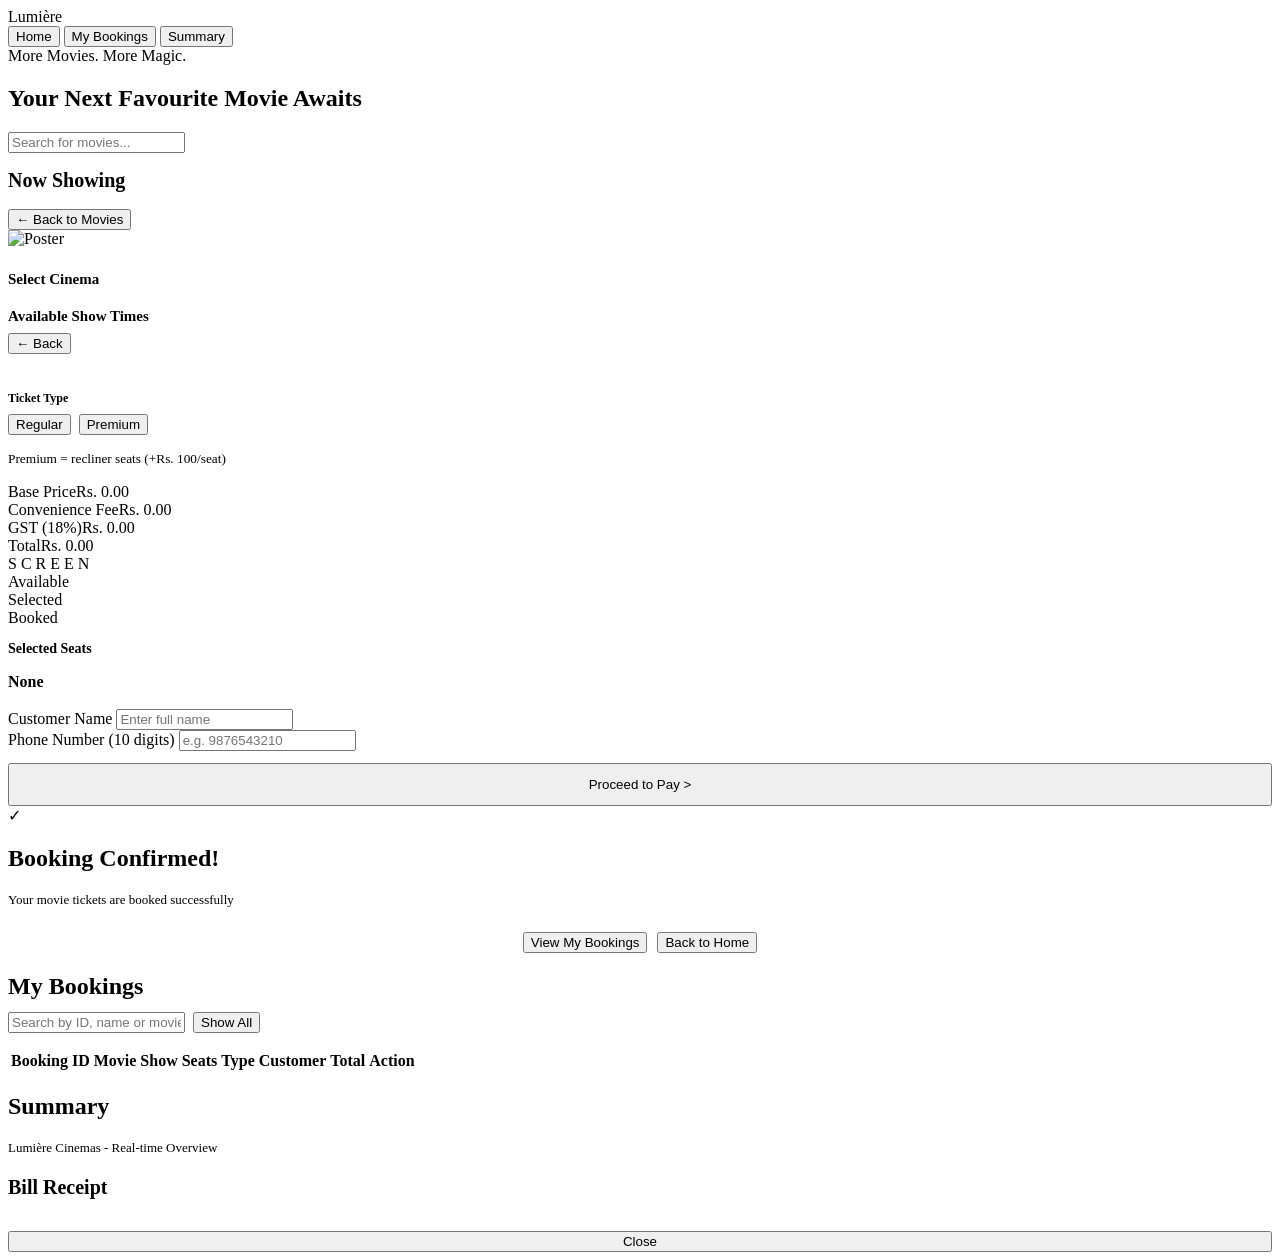
==== Shaikh_Rahim/index.html @ 16856dac "feat: add Movie domain model, poster assets, and UI layout" ====
<!DOCTYPE html>
<html lang="en">
<head>
    <meta charset="UTF-8">
    <meta name="viewport" content="width=device-width, initial-scale=1.0">
    <title>Lumière Cinemas - Java Web App</title>
    <link rel="stylesheet" href="style.css">
</head>
<body>

    <!-- Top Navigation Header -->
    <header>
        <div class="brand">Lumière</div>
        <nav class="nav-pills">
            <button class="pill-btn active" id="nav-home" onclick="UI.showScreen('home')">Home</button>
            <button class="pill-btn" id="nav-bookings" onclick="UI.showScreen('bookings')">My Bookings</button>
            <button class="pill-btn" id="nav-summary" onclick="UI.showScreen('summary')">Summary</button>
        </nav>
    </header>

    <main>
        <!-- Home Screen: Hero Banner, Filters, Movie Cards with Real Posters -->
        <section id="screen-home" class="screen active">
            <div class="hero">
                <span class="hero-tag">More Movies. More Magic.</span>
                <h1>Your Next Favourite Movie Awaits</h1>
                <input type="text" id="movie-search" class="search-input" placeholder="Search for movies..." oninput="UI.filterMovies()">
            </div>
            <h2 style="font-family: Georgia, serif; font-size: 20px;">Now Showing</h2>
            <div class="genre-bar" id="genre-bar"></div>
            <div class="movies-grid" id="movies-grid"></div>
        </section>

        <!-- Movie Details Screen with High-Res Poster -->
        <section id="screen-details" class="screen">
            <button class="pill-btn outline" onclick="UI.showScreen('home')">&larr; Back to Movies</button>
            <div class="details-box">
                <div class="details-poster-wrap">
                    <img id="details-poster-img" class="details-poster-img" src="" alt="Poster">
                </div>
                <div class="details-content">
                    <h1 id="details-title" style="font-family: Georgia, serif; font-size: 28px;"></h1>
                    <p id="details-rating" style="font-weight: bold; margin: 6px 0;"></p>
                    <p id="details-meta" style="color: var(--sage); font-size: 13px; line-height: 1.8;"></p>
                    <div style="margin: 20px 0;">
                        <h3 style="font-size: 15px; margin-bottom: 8px;">Select Cinema</h3>
                        <div class="genre-bar" id="cinema-pills" style="margin: 0;"></div>
                    </div>
                    <div>
                        <h3 style="font-size: 15px; margin-bottom: 8px;">Available Show Times</h3>
                        <div class="times-group" id="showtime-pills"></div>
                    </div>
                </div>
            </div>
        </section>

        <!-- Interactive Seat Grid & Booking Screen -->
        <section id="screen-booking" class="screen">
            <button class="pill-btn outline" style="margin-bottom: 16px;" onclick="UI.showScreen('details')">&larr; Back</button>
            <div class="booking-layout">
                <!-- Left: Pricing Breakdown -->
                <div class="card-panel">
                    <h3 id="book-movie-title" style="font-size: 18px; margin-bottom: 4px;"></h3>
                    <p id="book-movie-show" style="color: var(--sage); font-size: 12px; margin-bottom: 16px;"></p>
                    
                    <label style="font-size: 12px; font-weight: bold;">Ticket Type</label>
                    <div style="display: flex; gap: 8px; margin: 8px 0 16px;">
                        <button class="pill-btn filled" id="btn-type-regular" onclick="UI.setTicketType(false)">Regular</button>
                        <button class="pill-btn outline" id="btn-type-premium" onclick="UI.setTicketType(true)">Premium</button>
                    </div>
                    <small style="color: var(--sage); display: block; margin-bottom: 16px;">Premium = recliner seats (+Rs. 100/seat)</small>

                    <div class="price-row"><span>Base Price</span><span id="bill-base">Rs. 0.00</span></div>
                    <div class="price-row"><span>Convenience Fee</span><span id="bill-fee">Rs. 0.00</span></div>
                    <div class="price-row"><span>GST (18%)</span><span id="bill-gst">Rs. 0.00</span></div>
                    <div class="price-row total"><span>Total</span><span id="bill-total">Rs. 0.00</span></div>
                </div>

                <!-- Middle: Interactive Seat Matrix -->
                <div class="card-panel">
                    <div class="screen-bar">S C R E E N</div>
                    <div class="seat-matrix" id="seat-matrix"></div>
                    <div class="legend">
                        <div><span class="legend-box" style="background: var(--mint);"></span> Available</div>
                        <div><span class="legend-box" style="background: var(--burgundy);"></span> Selected</div>
                        <div><span class="legend-box" style="background: var(--booked);"></span> Booked</div>
                    </div>
                </div>

                <!-- Right: Customer Form & Proceed -->
                <div class="card-panel">
                    <h3 style="font-size: 14px; color: var(--sage); margin-bottom: 4px;">Selected Seats</h3>
                    <p id="selected-seats-display" style="font-size: 16px; font-weight: bold; margin-bottom: 18px;">None</p>
                    
                    <div class="form-group">
                        <label for="cust-name">Customer Name</label>
                        <input type="text" id="cust-name" placeholder="Enter full name">
                    </div>
                    <div class="form-group">
                        <label for="cust-phone">Phone Number (10 digits)</label>
                        <input type="text" id="cust-phone" placeholder="e.g. 9876543210" maxlength="10">
                    </div>
                    <button class="pill-btn filled" style="width: 100%; margin-top: 12px; padding: 12px;" onclick="UI.proceedToPay()">Proceed to Pay &gt;</button>
                </div>
            </div>
        </section>

        <!-- Booking Confirmed Screen -->
        <section id="screen-confirmed" class="screen">
            <div class="confirm-center">
                <div class="confirm-card">
                    <div class="tick-badge">&#10003;</div>
                    <h2 style="font-family: Georgia, serif; font-size: 24px;">Booking Confirmed!</h2>
                    <p style="color: var(--sage); font-size: 13px; margin: 6px 0 20px;">Your movie tickets are booked successfully</p>
                    <div id="confirm-details" style="text-align: left; margin-bottom: 24px;"></div>
                    <div style="display: flex; gap: 10px; justify-content: center;">
                        <button class="pill-btn filled" onclick="UI.showScreen('bookings')">View My Bookings</button>
                        <button class="pill-btn outline" onclick="UI.showScreen('home')">Back to Home</button>
                    </div>
                </div>
            </div>
        </section>

        <!-- Bookings Management Table -->
        <section id="screen-bookings" class="screen">
            <h2 style="font-family: Georgia, serif; font-size: 24px; margin-bottom: 12px;">My Bookings</h2>
            <div style="display: flex; gap: 8px; align-items: center; margin-bottom: 16px;">
                <input type="text" id="bookings-search" class="search-input" style="max-width: 320px;" placeholder="Search by ID, name or movie..." oninput="UI.renderBookings()">
                <button class="pill-btn outline" onclick="document.getElementById('bookings-search').value=''; UI.renderBookings();">Show All</button>
                <span id="bookings-count" style="font-size: 13px; color: var(--sage); margin-left: 12px;"></span>
            </div>

            <table class="bookings-table">
                <thead>
                    <tr>
                        <th>Booking ID</th>
                        <th>Movie</th>
                        <th>Show</th>
                        <th>Seats</th>
                        <th>Type</th>
                        <th>Customer</th>
                        <th>Total</th>
                        <th>Action</th>
                    </tr>
                </thead>
                <tbody id="bookings-table-body"></tbody>
            </table>
        </section>

        <!-- Summary Analytics Tiles -->
        <section id="screen-summary" class="screen">
            <h2 style="font-family: Georgia, serif; font-size: 24px;">Summary</h2>
            <p style="color: var(--sage); font-size: 13px; margin-top: 4px;">Lumière Cinemas - Real-time Overview</p>
            <div class="summary-grid" id="summary-tiles"></div>
        </section>
    </main>

    <!-- Bill Modal -->
    <div class="modal-overlay" id="bill-modal">
        <div class="modal-card">
            <h3 style="font-family: Georgia, serif; font-size: 20px; margin-bottom: 14px;">Bill Receipt</h3>
            <div id="modal-bill-content"></div>
            <button class="pill-btn filled" style="width: 100%; margin-top: 18px;" onclick="UI.closeBillModal()">Close</button>
        </div>
    </div>

    <script src="app.js"></script>
</body>
</html>
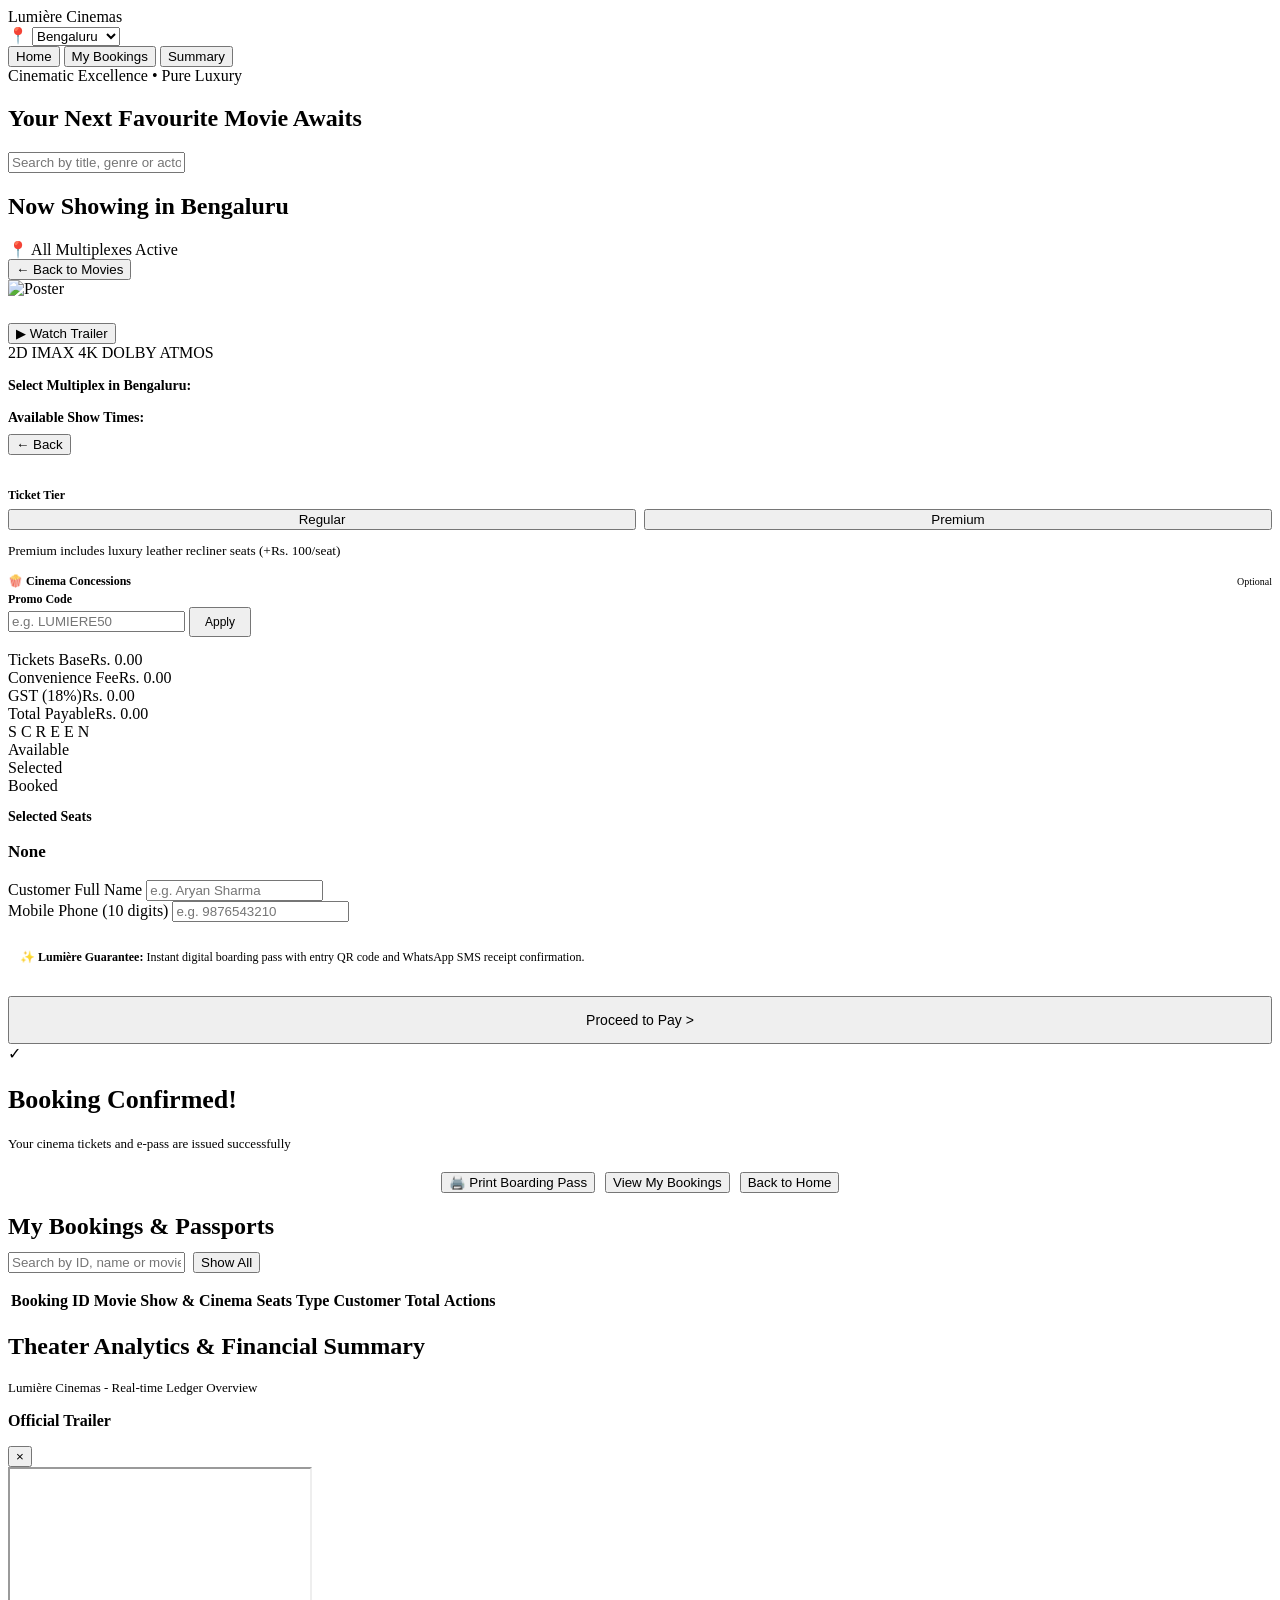
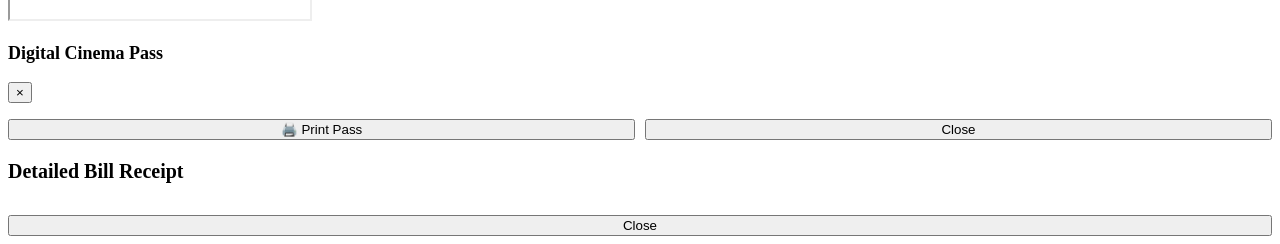
==== commit 82806fb6: "feat: enhance platform with multi-city search, trailers, concessions, promo codes, and digital board" ====
--- a/Shaikh_Rahim/index.html
+++ b/Shaikh_Rahim/index.html
@@ -3,14 +3,26 @@
 <head>
     <meta charset="UTF-8">
     <meta name="viewport" content="width=device-width, initial-scale=1.0">
-    <title>Lumière Cinemas - Java Web App</title>
+    <title>Lumière Cinemas - Premium Movie Booking Experience</title>
     <link rel="stylesheet" href="style.css">
 </head>
 <body>
 
     <!-- Top Navigation Header -->
     <header>
-        <div class="brand">Lumière</div>
+        <div class="brand-group">
+            <div class="brand" onclick="UI.showScreen('home')">Lumière <span>Cinemas</span></div>
+            <div class="city-pill">
+                <span>📍</span>
+                <select id="city-selector" onchange="UI.changeCity(this.value)" title="Choose City">
+                    <option value="Bengaluru">Bengaluru</option>
+                    <option value="Mumbai">Mumbai</option>
+                    <option value="Delhi NCR">Delhi NCR</option>
+                    <option value="Pune">Pune</option>
+                    <option value="Hyderabad">Hyderabad</option>
+                </select>
+            </div>
+        </div>
         <nav class="nav-pills">
             <button class="pill-btn active" id="nav-home" onclick="UI.showScreen('home')">Home</button>
             <button class="pill-btn" id="nav-bookings" onclick="UI.showScreen('bookings')">My Bookings</button>
@@ -19,19 +31,26 @@
     </header>
 
     <main>
-        <!-- Home Screen: Hero Banner, Filters, Movie Cards with Real Posters -->
+        <!-- Home Screen: Hero Banner, City Status, Filters, Movie Cards with Real Posters -->
         <section id="screen-home" class="screen active">
             <div class="hero">
-                <span class="hero-tag">More Movies. More Magic.</span>
+                <span class="hero-tag">Cinematic Excellence &bull; Pure Luxury</span>
                 <h1>Your Next Favourite Movie Awaits</h1>
-                <input type="text" id="movie-search" class="search-input" placeholder="Search for movies..." oninput="UI.filterMovies()">
-            </div>
-            <h2 style="font-family: Georgia, serif; font-size: 20px;">Now Showing</h2>
+                <div class="search-bar-wrap">
+                    <input type="text" id="movie-search" class="search-input" placeholder="Search by title, genre or actors..." oninput="UI.filterMovies()">
+                </div>
+            </div>
+
+            <div class="section-head">
+                <h2 class="section-title">Now Showing in <span id="current-city-heading">Bengaluru</span></h2>
+                <span class="city-badge-tag" id="city-status-badge">📍 All Multiplexes Active</span>
+            </div>
+
             <div class="genre-bar" id="genre-bar"></div>
             <div class="movies-grid" id="movies-grid"></div>
         </section>
 
-        <!-- Movie Details Screen with High-Res Poster -->
+        <!-- Movie Details Screen with High-Res Poster, Synopsis, Cast, Trailers & City Multiplexes -->
         <section id="screen-details" class="screen">
             <button class="pill-btn outline" onclick="UI.showScreen('home')">&larr; Back to Movies</button>
             <div class="details-box">
@@ -39,46 +58,89 @@
                     <img id="details-poster-img" class="details-poster-img" src="" alt="Poster">
                 </div>
                 <div class="details-content">
-                    <h1 id="details-title" style="font-family: Georgia, serif; font-size: 28px;"></h1>
-                    <p id="details-rating" style="font-weight: bold; margin: 6px 0;"></p>
+                    <div class="details-header-row">
+                        <div>
+                            <h1 id="details-title" style="font-family: Georgia, serif; font-size: 30px; color: var(--burgundy);"></h1>
+                            <p id="details-rating" style="font-weight: bold; margin: 6px 0; color: #D4AF37;"></p>
+                        </div>
+                        <button class="pill-btn gold" id="btn-watch-trailer" onclick="UI.openCurrentTrailer()">▶ Watch Trailer</button>
+                    </div>
+
+                    <div class="format-tags" id="details-formats">
+                        <span class="format-tag">2D</span>
+                        <span class="format-tag">IMAX 4K</span>
+                        <span class="format-tag">DOLBY ATMOS</span>
+                    </div>
+
                     <p id="details-meta" style="color: var(--sage); font-size: 13px; line-height: 1.8;"></p>
-                    <div style="margin: 20px 0;">
-                        <h3 style="font-size: 15px; margin-bottom: 8px;">Select Cinema</h3>
+                    
+                    <p id="details-synopsis" class="synopsis-text"></p>
+                    <div id="details-cast" class="cast-row"></div>
+
+                    <div style="margin: 16px 0;">
+                        <h3 style="font-size: 14px; margin-bottom: 8px;">Select Multiplex in <span id="details-city-label" style="color: var(--burgundy); font-weight: bold;">Bengaluru</span>:</h3>
                         <div class="genre-bar" id="cinema-pills" style="margin: 0;"></div>
                     </div>
                     <div>
-                        <h3 style="font-size: 15px; margin-bottom: 8px;">Available Show Times</h3>
+                        <h3 style="font-size: 14px; margin-bottom: 8px;">Available Show Times:</h3>
                         <div class="times-group" id="showtime-pills"></div>
                     </div>
                 </div>
             </div>
         </section>
 
-        <!-- Interactive Seat Grid & Booking Screen -->
+        <!-- Interactive Seat Grid & Booking Screen with Concessions and Promo Code -->
         <section id="screen-booking" class="screen">
             <button class="pill-btn outline" style="margin-bottom: 16px;" onclick="UI.showScreen('details')">&larr; Back</button>
             <div class="booking-layout">
-                <!-- Left: Pricing Breakdown -->
+                <!-- Left: Pricing Breakdown, Snacks & Promo Codes -->
                 <div class="card-panel">
-                    <h3 id="book-movie-title" style="font-size: 18px; margin-bottom: 4px;"></h3>
-                    <p id="book-movie-show" style="color: var(--sage); font-size: 12px; margin-bottom: 16px;"></p>
-                    
-                    <label style="font-size: 12px; font-weight: bold;">Ticket Type</label>
-                    <div style="display: flex; gap: 8px; margin: 8px 0 16px;">
-                        <button class="pill-btn filled" id="btn-type-regular" onclick="UI.setTicketType(false)">Regular</button>
-                        <button class="pill-btn outline" id="btn-type-premium" onclick="UI.setTicketType(true)">Premium</button>
-                    </div>
-                    <small style="color: var(--sage); display: block; margin-bottom: 16px;">Premium = recliner seats (+Rs. 100/seat)</small>
-
-                    <div class="price-row"><span>Base Price</span><span id="bill-base">Rs. 0.00</span></div>
-                    <div class="price-row"><span>Convenience Fee</span><span id="bill-fee">Rs. 0.00</span></div>
-                    <div class="price-row"><span>GST (18%)</span><span id="bill-gst">Rs. 0.00</span></div>
-                    <div class="price-row total"><span>Total</span><span id="bill-total">Rs. 0.00</span></div>
-                </div>
-
-                <!-- Middle: Interactive Seat Matrix -->
+                    <h3 id="book-movie-title" style="font-size: 17px; margin-bottom: 4px; color: var(--burgundy);"></h3>
+                    <p id="book-movie-show" style="color: var(--sage); font-size: 12px; margin-bottom: 14px;"></p>
+                    
+                    <label style="font-size: 12px; font-weight: bold; display: block; margin-bottom: 6px;">Ticket Tier</label>
+                    <div style="display: flex; gap: 8px; margin-bottom: 12px;">
+                        <button class="pill-btn filled" id="btn-type-regular" style="flex: 1;" onclick="UI.setTicketType(false)">Regular</button>
+                        <button class="pill-btn outline" id="btn-type-premium" style="flex: 1;" onclick="UI.setTicketType(true)">Premium</button>
+                    </div>
+                    <small style="color: var(--sage); display: block; margin-bottom: 14px; line-height: 1.4;">Premium includes luxury leather recliner seats (+Rs. 100/seat)</small>
+
+                    <!-- Theater Concessions F&B Section -->
+                    <div class="snacks-section">
+                        <label style="font-size: 12px; font-weight: bold; display: flex; justify-content: space-between; align-items: center;">
+                            <span>🍿 Cinema Concessions</span>
+                            <small style="color: var(--sage); font-weight: normal;">Optional</small>
+                        </label>
+                        <div class="snacks-grid" id="snacks-list"></div>
+                    </div>
+
+                    <!-- Discount Coupon Promo Code -->
+                    <div class="coupon-box">
+                        <label style="font-size: 12px; font-weight: bold;">Promo Code</label>
+                        <div class="coupon-input-group">
+                            <input type="text" id="coupon-input" class="coupon-input" placeholder="e.g. LUMIERE50" maxlength="15">
+                            <button class="pill-btn outline" style="padding: 6px 14px; font-size: 12px;" onclick="UI.applyCoupon()">Apply</button>
+                        </div>
+                        <div id="coupon-msg" class="coupon-msg"></div>
+                    </div>
+
+                    <!-- Itemized Live Bill Breakdown -->
+                    <div style="margin-top: 14px;">
+                        <div class="price-row"><span>Tickets Base</span><span id="bill-base">Rs. 0.00</span></div>
+                        <div class="price-row" id="bill-snacks-row" style="display: none;"><span>F&B Concessions</span><span id="bill-snacks">Rs. 0.00</span></div>
+                        <div class="price-row"><span>Convenience Fee</span><span id="bill-fee">Rs. 0.00</span></div>
+                        <div class="price-row"><span>GST (18%)</span><span id="bill-gst">Rs. 0.00</span></div>
+                        <div class="price-row discount" id="bill-discount-row" style="display: none;"><span>Promo Discount</span><span id="bill-discount">-Rs. 0.00</span></div>
+                        <div class="price-row total"><span>Total Payable</span><span id="bill-total">Rs. 0.00</span></div>
+                    </div>
+                </div>
+
+                <!-- Middle: Interactive Seat Matrix with Projector Ambient Glow -->
                 <div class="card-panel">
-                    <div class="screen-bar">S C R E E N</div>
+                    <div class="screen-container">
+                        <div class="screen-projector-glow"></div>
+                        <div class="screen-bar">S C R E E N</div>
+                    </div>
                     <div class="seat-matrix" id="seat-matrix"></div>
                     <div class="legend">
                         <div><span class="legend-box" style="background: var(--mint);"></span> Available</div>
@@ -90,30 +152,39 @@
                 <!-- Right: Customer Form & Proceed -->
                 <div class="card-panel">
                     <h3 style="font-size: 14px; color: var(--sage); margin-bottom: 4px;">Selected Seats</h3>
-                    <p id="selected-seats-display" style="font-size: 16px; font-weight: bold; margin-bottom: 18px;">None</p>
+                    <p id="selected-seats-display" style="font-size: 17px; font-weight: bold; margin-bottom: 18px; color: var(--burgundy);">None</p>
                     
                     <div class="form-group">
-                        <label for="cust-name">Customer Name</label>
-                        <input type="text" id="cust-name" placeholder="Enter full name">
+                        <label for="cust-name">Customer Full Name</label>
+                        <input type="text" id="cust-name" placeholder="e.g. Aryan Sharma">
                     </div>
                     <div class="form-group">
-                        <label for="cust-phone">Phone Number (10 digits)</label>
+                        <label for="cust-phone">Mobile Phone (10 digits)</label>
                         <input type="text" id="cust-phone" placeholder="e.g. 9876543210" maxlength="10">
                     </div>
-                    <button class="pill-btn filled" style="width: 100%; margin-top: 12px; padding: 12px;" onclick="UI.proceedToPay()">Proceed to Pay &gt;</button>
-                </div>
-            </div>
-        </section>
-
-        <!-- Booking Confirmed Screen -->
+
+                    <div style="background: var(--cream); padding: 12px; border-radius: 10px; margin-top: 14px; font-size: 12px; color: var(--sage); line-height: 1.5;">
+                        <span style="font-weight: bold; color: var(--burgundy);">✨ Lumière Guarantee:</span>
+                        Instant digital boarding pass with entry QR code and WhatsApp SMS receipt confirmation.
+                    </div>
+
+                    <button class="pill-btn filled" style="width: 100%; margin-top: 18px; padding: 14px; font-size: 14px;" onclick="UI.proceedToPay()">Proceed to Pay &gt;</button>
+                </div>
+            </div>
+        </section>
+
+        <!-- Booking Confirmed Screen with Digital Boarding Pass -->
         <section id="screen-confirmed" class="screen">
             <div class="confirm-center">
                 <div class="confirm-card">
                     <div class="tick-badge">&#10003;</div>
-                    <h2 style="font-family: Georgia, serif; font-size: 24px;">Booking Confirmed!</h2>
-                    <p style="color: var(--sage); font-size: 13px; margin: 6px 0 20px;">Your movie tickets are booked successfully</p>
-                    <div id="confirm-details" style="text-align: left; margin-bottom: 24px;"></div>
-                    <div style="display: flex; gap: 10px; justify-content: center;">
+                    <h2 style="font-family: Georgia, serif; font-size: 26px; color: var(--burgundy);">Booking Confirmed!</h2>
+                    <p style="color: var(--sage); font-size: 13px; margin: 6px 0 16px;">Your cinema tickets and e-pass are issued successfully</p>
+                    
+                    <div id="confirm-pass-preview"></div>
+
+                    <div style="display: flex; gap: 10px; justify-content: center; margin-top: 20px;">
+                        <button class="pill-btn gold" onclick="UI.printPass()">🖨️ Print Boarding Pass</button>
                         <button class="pill-btn filled" onclick="UI.showScreen('bookings')">View My Bookings</button>
                         <button class="pill-btn outline" onclick="UI.showScreen('home')">Back to Home</button>
                     </div>
@@ -123,7 +194,7 @@
 
         <!-- Bookings Management Table -->
         <section id="screen-bookings" class="screen">
-            <h2 style="font-family: Georgia, serif; font-size: 24px; margin-bottom: 12px;">My Bookings</h2>
+            <h2 style="font-family: Georgia, serif; font-size: 24px; margin-bottom: 12px;">My Bookings & Passports</h2>
             <div style="display: flex; gap: 8px; align-items: center; margin-bottom: 16px;">
                 <input type="text" id="bookings-search" class="search-input" style="max-width: 320px;" placeholder="Search by ID, name or movie..." oninput="UI.renderBookings()">
                 <button class="pill-btn outline" onclick="document.getElementById('bookings-search').value=''; UI.renderBookings();">Show All</button>
@@ -135,12 +206,12 @@
                     <tr>
                         <th>Booking ID</th>
                         <th>Movie</th>
-                        <th>Show</th>
+                        <th>Show & Cinema</th>
                         <th>Seats</th>
                         <th>Type</th>
                         <th>Customer</th>
                         <th>Total</th>
-                        <th>Action</th>
+                        <th>Actions</th>
                     </tr>
                 </thead>
                 <tbody id="bookings-table-body"></tbody>
@@ -149,16 +220,44 @@
 
         <!-- Summary Analytics Tiles -->
         <section id="screen-summary" class="screen">
-            <h2 style="font-family: Georgia, serif; font-size: 24px;">Summary</h2>
-            <p style="color: var(--sage); font-size: 13px; margin-top: 4px;">Lumière Cinemas - Real-time Overview</p>
+            <h2 style="font-family: Georgia, serif; font-size: 24px;">Theater Analytics & Financial Summary</h2>
+            <p style="color: var(--sage); font-size: 13px; margin-top: 4px;">Lumière Cinemas - Real-time Ledger Overview</p>
             <div class="summary-grid" id="summary-tiles"></div>
         </section>
     </main>
+
+    <!-- Video Trailer Modal -->
+    <div class="modal-overlay" id="trailer-modal" onclick="UI.closeTrailerModal(event)">
+        <div class="modal-card trailer-card" onclick="event.stopPropagation()">
+            <div class="modal-header">
+                <h3 id="trailer-modal-title" style="color: var(--peach); font-size: 16px; font-weight: 600;">Official Trailer</h3>
+                <button class="close-modal-btn" onclick="UI.closeTrailer()">&times;</button>
+            </div>
+            <div class="video-responsive-wrap">
+                <iframe id="trailer-iframe" src="" allow="accelerometer; autoplay; clipboard-write; encrypted-media; gyroscope; picture-in-picture" allowfullscreen></iframe>
+            </div>
+        </div>
+    </div>
+
+    <!-- Digital Boarding Pass Ticket Modal -->
+    <div class="modal-overlay" id="pass-modal" onclick="UI.closePassModal(event)">
+        <div class="modal-card pass-modal-card" onclick="event.stopPropagation()">
+            <div class="modal-header">
+                <h3 style="font-family: Georgia, serif; font-size: 18px; color: var(--burgundy);">Digital Cinema Pass</h3>
+                <button class="close-modal-btn" onclick="UI.closePassModal()">&times;</button>
+            </div>
+            <div id="modal-pass-body"></div>
+            <div style="display: flex; gap: 10px; margin-top: 16px;">
+                <button class="pill-btn gold" style="flex: 1;" onclick="UI.printPass()">🖨️ Print Pass</button>
+                <button class="pill-btn outline" style="flex: 1;" onclick="UI.closePassModal()">Close</button>
+            </div>
+        </div>
+    </div>
 
     <!-- Bill Modal -->
     <div class="modal-overlay" id="bill-modal">
         <div class="modal-card">
-            <h3 style="font-family: Georgia, serif; font-size: 20px; margin-bottom: 14px;">Bill Receipt</h3>
+            <h3 style="font-family: Georgia, serif; font-size: 20px; margin-bottom: 14px;">Detailed Bill Receipt</h3>
             <div id="modal-bill-content"></div>
             <button class="pill-btn filled" style="width: 100%; margin-top: 18px;" onclick="UI.closeBillModal()">Close</button>
         </div>
@@ -167,3 +266,4 @@
     <script src="app.js"></script>
 </body>
 </html>
+
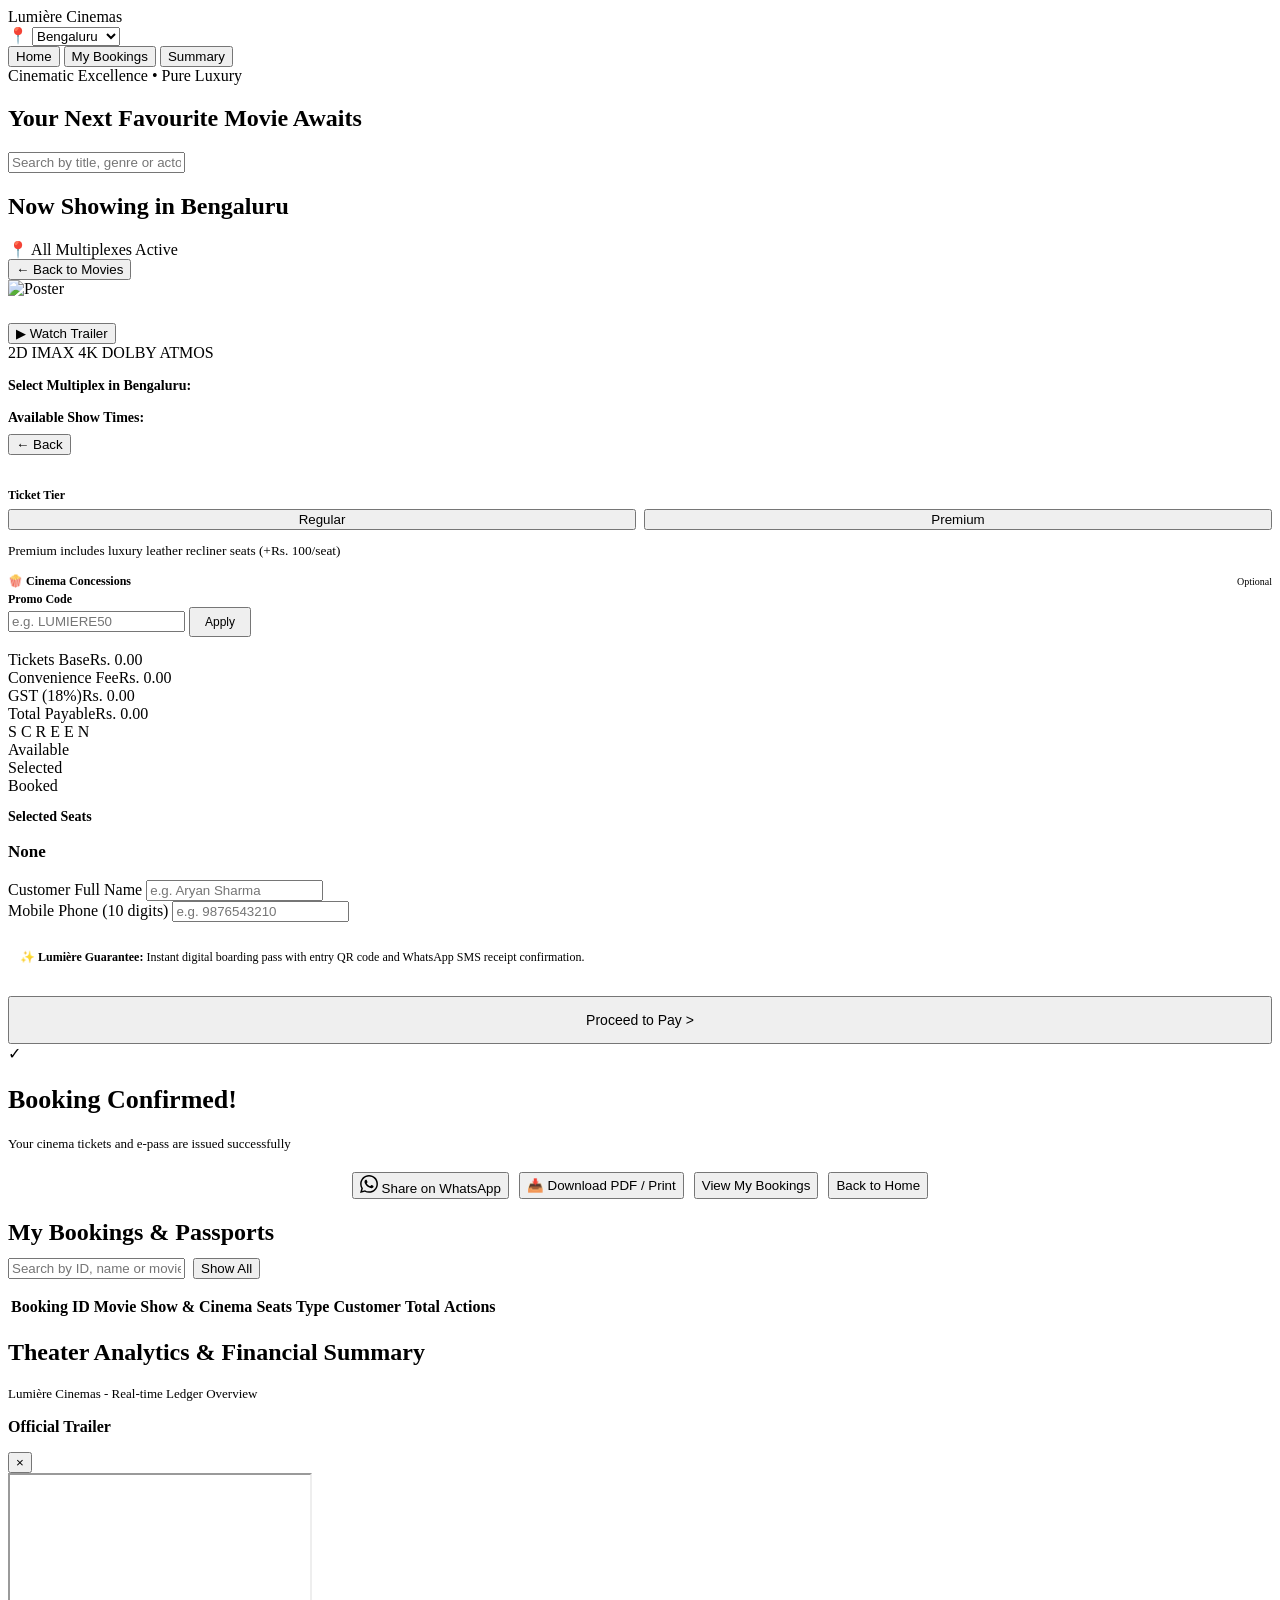
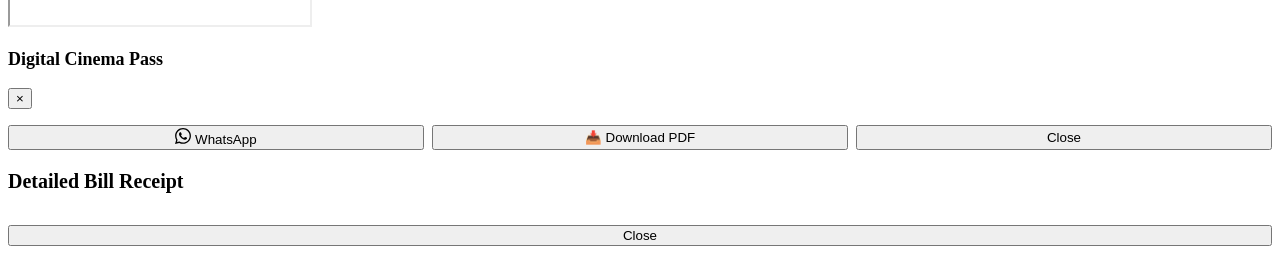
==== commit 33ef472b: "feat: add 5-min seat hold countdown concurrency, genuine WhatsApp ticket sharing, and PDF export" ====
--- a/Shaikh_Rahim/index.html
+++ b/Shaikh_Rahim/index.html
@@ -137,6 +137,10 @@
 
                 <!-- Middle: Interactive Seat Matrix with Projector Ambient Glow -->
                 <div class="card-panel">
+                    <div id="seat-timer-banner" class="seat-hold-banner" style="display: none;">
+                        <span class="timer-icon">⏳</span>
+                        <span>Seats locked for: <strong id="seat-timer-display" class="timer-digits">05:00</strong></span>
+                    </div>
                     <div class="screen-container">
                         <div class="screen-projector-glow"></div>
                         <div class="screen-bar">S C R E E N</div>
@@ -183,8 +187,12 @@
                     
                     <div id="confirm-pass-preview"></div>
 
-                    <div style="display: flex; gap: 10px; justify-content: center; margin-top: 20px;">
-                        <button class="pill-btn gold" onclick="UI.printPass()">🖨️ Print Boarding Pass</button>
+                    <div style="display: flex; flex-wrap: wrap; gap: 10px; justify-content: center; margin-top: 20px;">
+                        <button class="pill-btn btn-whatsapp" onclick="UI.shareOnWhatsApp()">
+                            <svg width="18" height="18" viewBox="0 0 24 24" fill="currentColor"><path d="M.057 24l1.687-6.163c-1.041-1.804-1.588-3.849-1.587-5.946.003-6.556 5.338-11.891 11.893-11.891 3.181.001 6.167 1.24 8.413 3.488 2.245 2.248 3.481 5.236 3.48 8.414-.003 6.557-5.338 11.892-11.893 11.892-1.99-.001-3.951-.5-5.688-1.448l-6.305 1.654zm6.597-3.807c1.676.995 3.276 1.591 5.392 1.592 5.448 0 9.886-4.434 9.889-9.885.002-5.462-4.415-9.89-9.881-9.892-5.452 0-9.887 4.434-9.889 9.884-.001 2.225.651 3.891 1.746 5.634l-.999 3.648 3.742-.981zm11.387-5.464c-.074-.124-.272-.198-.57-.347-.297-.149-1.758-.868-2.031-.967-.272-.099-.47-.149-.669.149-.198.297-.768.967-.941 1.165-.173.198-.347.223-.644.074-.297-.149-1.255-.462-2.39-1.475-.883-.788-1.48-1.761-1.653-2.059-.173-.297-.018-.458.13-.606.134-.133.297-.347.446-.521.151-.172.2-.296.3-.495.099-.198.05-.372-.025-.521-.075-.148-.669-1.611-.916-2.206-.242-.579-.487-.501-.669-.51l-.57-.01c-.198 0-.52.074-.792.372s-1.04 1.016-1.04 2.479 1.065 2.876 1.213 3.074c.149.198 2.095 3.2 5.076 4.487.709.306 1.263.489 1.694.626.712.226 1.36.194 1.872.118.571-.085 1.758-.719 2.006-1.413.248-.695.248-1.29.173-1.414z"/></svg>
+                            Share on WhatsApp
+                        </button>
+                        <button class="pill-btn btn-pdf" onclick="UI.downloadPdf()">📥 Download PDF / Print</button>
                         <button class="pill-btn filled" onclick="UI.showScreen('bookings')">View My Bookings</button>
                         <button class="pill-btn outline" onclick="UI.showScreen('home')">Back to Home</button>
                     </div>
@@ -247,8 +255,12 @@
                 <button class="close-modal-btn" onclick="UI.closePassModal()">&times;</button>
             </div>
             <div id="modal-pass-body"></div>
-            <div style="display: flex; gap: 10px; margin-top: 16px;">
-                <button class="pill-btn gold" style="flex: 1;" onclick="UI.printPass()">🖨️ Print Pass</button>
+            <div style="display: flex; flex-wrap: wrap; gap: 8px; margin-top: 16px;">
+                <button class="pill-btn btn-whatsapp" style="flex: 1;" onclick="UI.shareCurrentModalPassOnWhatsApp()">
+                    <svg width="16" height="16" viewBox="0 0 24 24" fill="currentColor"><path d="M.057 24l1.687-6.163c-1.041-1.804-1.588-3.849-1.587-5.946.003-6.556 5.338-11.891 11.893-11.891 3.181.001 6.167 1.24 8.413 3.488 2.245 2.248 3.481 5.236 3.48 8.414-.003 6.557-5.338 11.892-11.893 11.892-1.99-.001-3.951-.5-5.688-1.448l-6.305 1.654zm6.597-3.807c1.676.995 3.276 1.591 5.392 1.592 5.448 0 9.886-4.434 9.889-9.885.002-5.462-4.415-9.89-9.881-9.892-5.452 0-9.887 4.434-9.889 9.884-.001 2.225.651 3.891 1.746 5.634l-.999 3.648 3.742-.981zm11.387-5.464c-.074-.124-.272-.198-.57-.347-.297-.149-1.758-.868-2.031-.967-.272-.099-.47-.149-.669.149-.198.297-.768.967-.941 1.165-.173.198-.347.223-.644.074-.297-.149-1.255-.462-2.39-1.475-.883-.788-1.48-1.761-1.653-2.059-.173-.297-.018-.458.13-.606.134-.133.297-.347.446-.521.151-.172.2-.296.3-.495.099-.198.05-.372-.025-.521-.075-.148-.669-1.611-.916-2.206-.242-.579-.487-.501-.669-.51l-.57-.01c-.198 0-.52.074-.792.372s-1.04 1.016-1.04 2.479 1.065 2.876 1.213 3.074c.149.198 2.095 3.2 5.076 4.487.709.306 1.263.489 1.694.626.712.226 1.36.194 1.872.118.571-.085 1.758-.719 2.006-1.413.248-.695.248-1.29.173-1.414z"/></svg>
+                    WhatsApp
+                </button>
+                <button class="pill-btn btn-pdf" style="flex: 1;" onclick="UI.downloadPdf()">📥 Download PDF</button>
                 <button class="pill-btn outline" style="flex: 1;" onclick="UI.closePassModal()">Close</button>
             </div>
         </div>
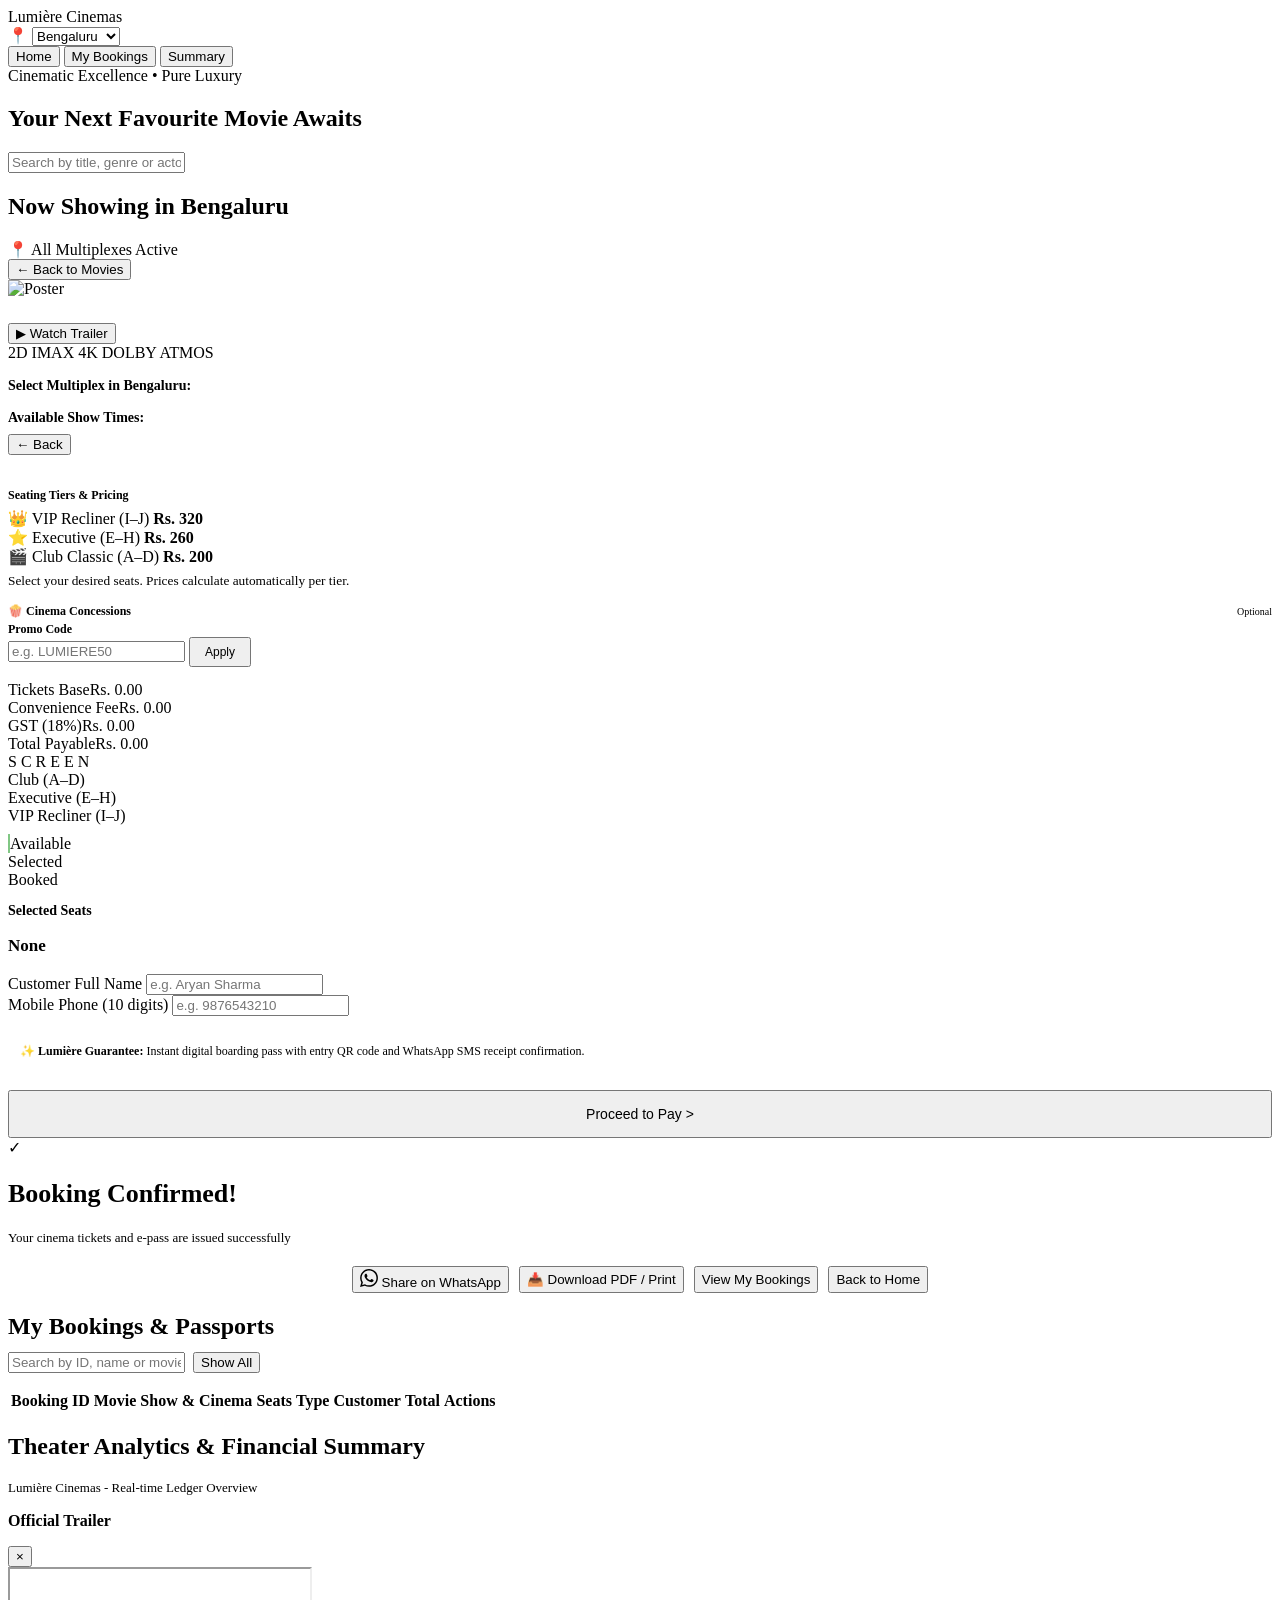
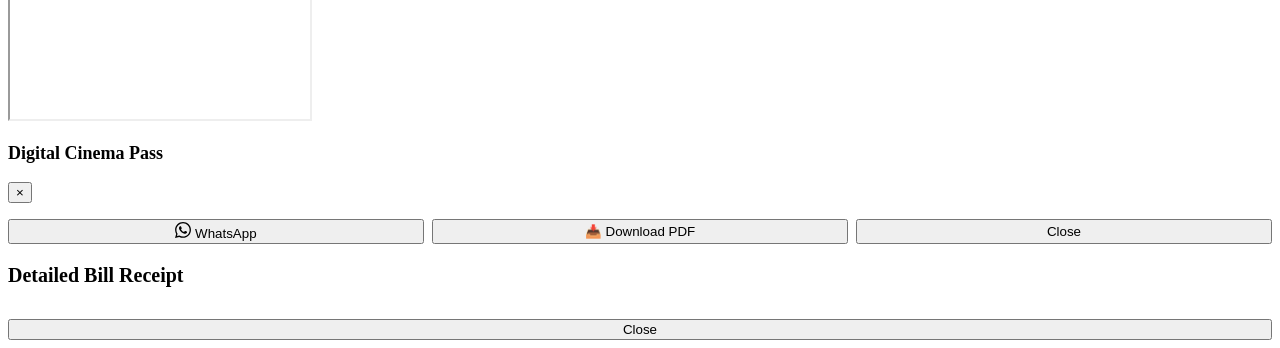
==== commit ed029827: "feat: implement tiered seating architecture (VIP Recliner, Executive, Club Classic) with dynamic pri" ====
--- a/Shaikh_Rahim/index.html
+++ b/Shaikh_Rahim/index.html
@@ -98,12 +98,22 @@
                     <h3 id="book-movie-title" style="font-size: 17px; margin-bottom: 4px; color: var(--burgundy);"></h3>
                     <p id="book-movie-show" style="color: var(--sage); font-size: 12px; margin-bottom: 14px;"></p>
                     
-                    <label style="font-size: 12px; font-weight: bold; display: block; margin-bottom: 6px;">Ticket Tier</label>
-                    <div style="display: flex; gap: 8px; margin-bottom: 12px;">
-                        <button class="pill-btn filled" id="btn-type-regular" style="flex: 1;" onclick="UI.setTicketType(false)">Regular</button>
-                        <button class="pill-btn outline" id="btn-type-premium" style="flex: 1;" onclick="UI.setTicketType(true)">Premium</button>
-                    </div>
-                    <small style="color: var(--sage); display: block; margin-bottom: 14px; line-height: 1.4;">Premium includes luxury leather recliner seats (+Rs. 100/seat)</small>
+                    <label style="font-size: 12px; font-weight: bold; display: block; margin-bottom: 6px;">Seating Tiers & Pricing</label>
+                    <div class="tier-info-cards">
+                        <div class="tier-info-row tier-row-vip">
+                            <span class="tier-badge-pill">👑 VIP Recliner (I–J)</span>
+                            <strong class="tier-price" id="tier-price-vip">Rs. 320</strong>
+                        </div>
+                        <div class="tier-info-row tier-row-exec">
+                            <span class="tier-badge-pill">⭐ Executive (E–H)</span>
+                            <strong class="tier-price" id="tier-price-exec">Rs. 260</strong>
+                        </div>
+                        <div class="tier-info-row tier-row-club">
+                            <span class="tier-badge-pill">🎬 Club Classic (A–D)</span>
+                            <strong class="tier-price" id="tier-price-club">Rs. 200</strong>
+                        </div>
+                    </div>
+                    <small style="color: var(--sage); display: block; margin-bottom: 14px; margin-top: 6px; line-height: 1.4;">Select your desired seats. Prices calculate automatically per tier.</small>
 
                     <!-- Theater Concessions F&B Section -->
                     <div class="snacks-section">
@@ -146,8 +156,13 @@
                         <div class="screen-bar">S C R E E N</div>
                     </div>
                     <div class="seat-matrix" id="seat-matrix"></div>
-                    <div class="legend">
-                        <div><span class="legend-box" style="background: var(--mint);"></span> Available</div>
+                    <div class="tier-legend">
+                        <div class="tier-legend-item"><span class="tier-chip chip-club"></span> Club (A–D)</div>
+                        <div class="tier-legend-item"><span class="tier-chip chip-exec"></span> Executive (E–H)</div>
+                        <div class="tier-legend-item"><span class="tier-chip chip-vip"></span> VIP Recliner (I–J)</div>
+                    </div>
+                    <div class="legend" style="margin-top: 10px;">
+                        <div><span class="legend-box" style="background: var(--mint); border: 1px solid #81C784;"></span> Available</div>
                         <div><span class="legend-box" style="background: var(--burgundy);"></span> Selected</div>
                         <div><span class="legend-box" style="background: var(--booked);"></span> Booked</div>
                     </div>
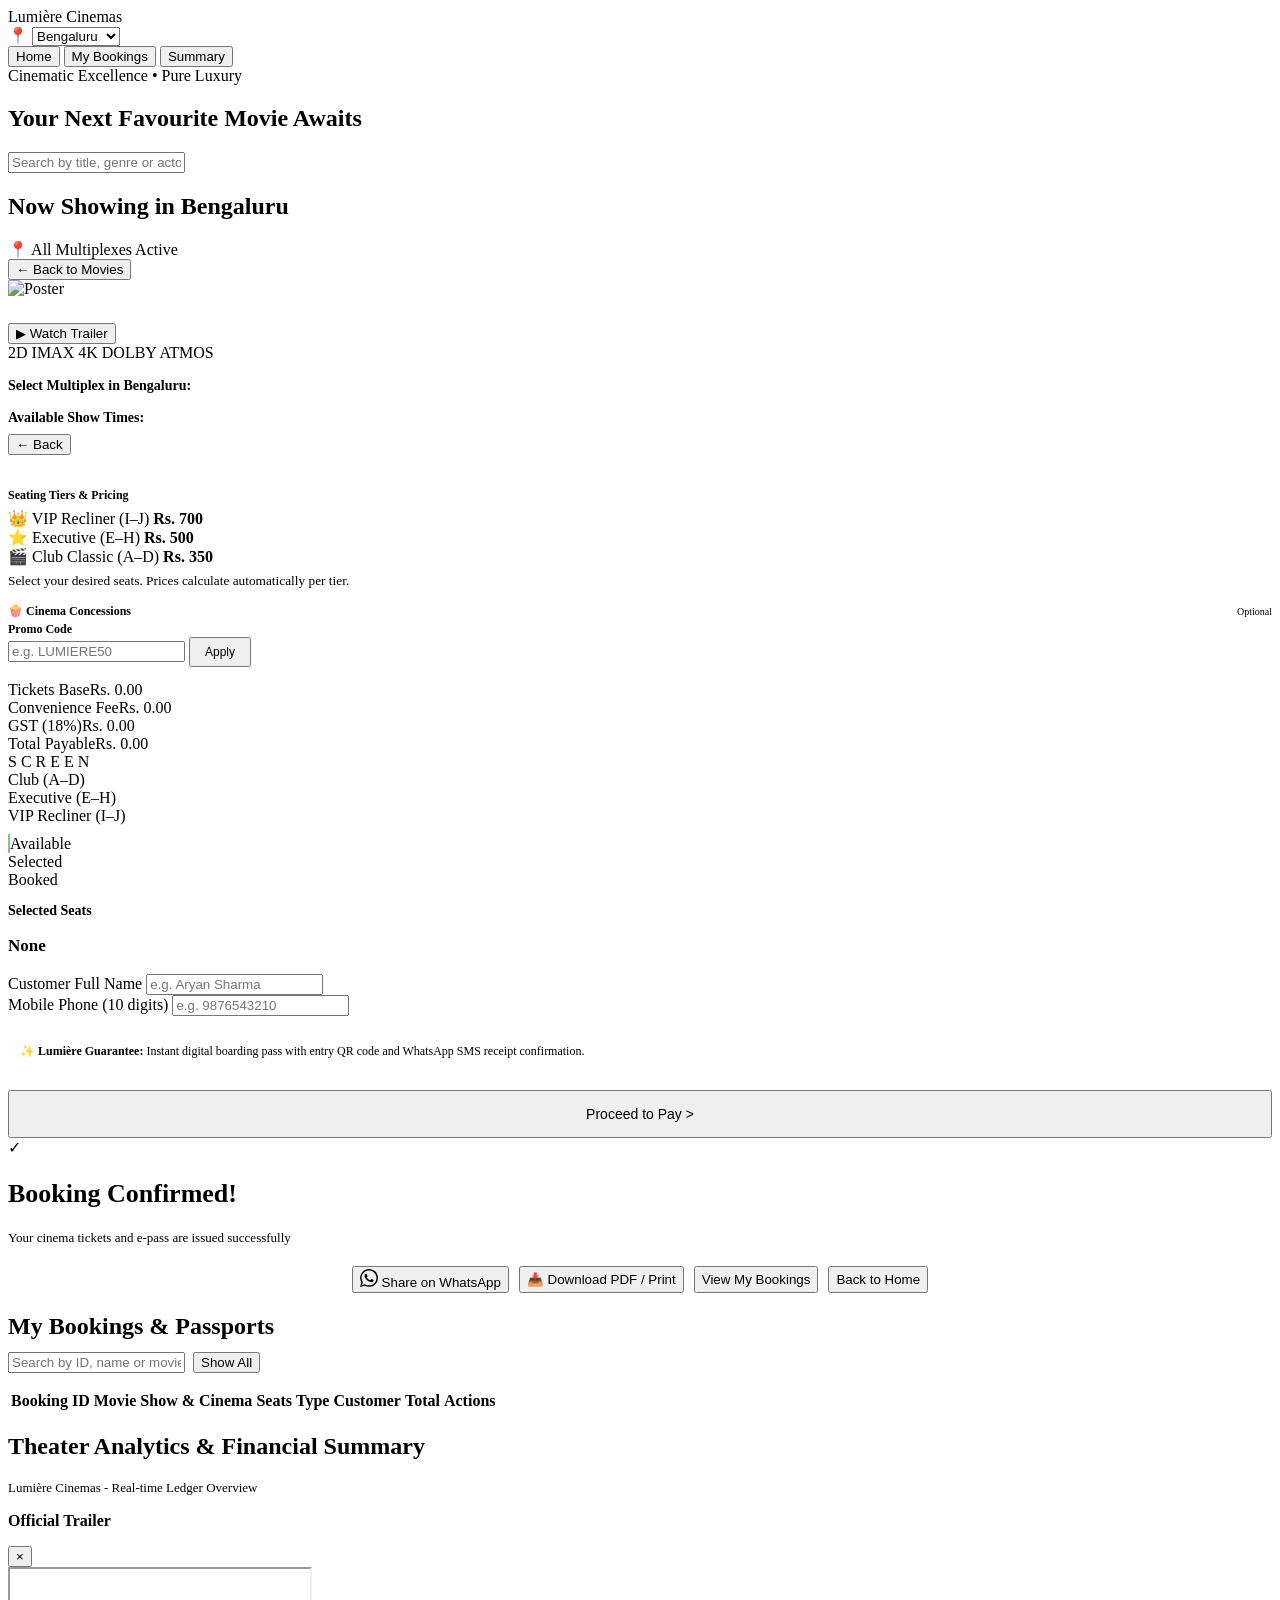
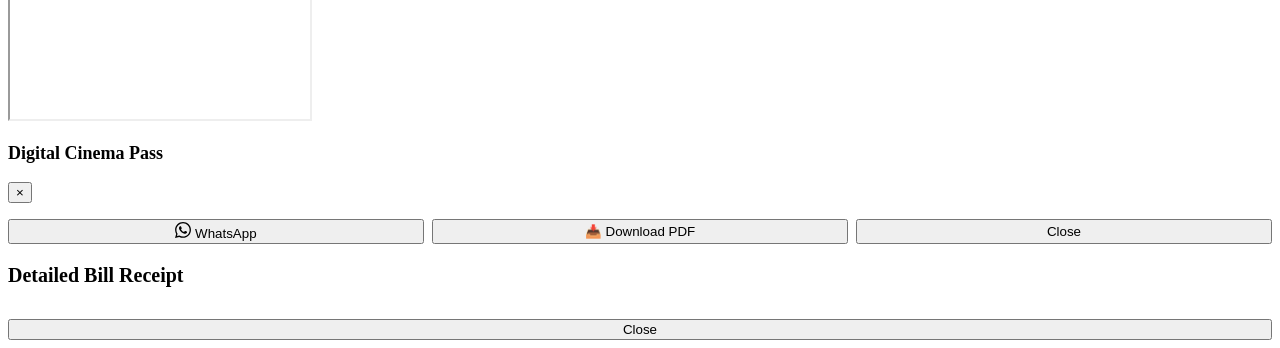
==== commit 9e76923d: "feat: adjust cinema ticket and tier pricing to realistic luxury multiplex rates" ====
--- a/Shaikh_Rahim/index.html
+++ b/Shaikh_Rahim/index.html
@@ -102,15 +102,15 @@
                     <div class="tier-info-cards">
                         <div class="tier-info-row tier-row-vip">
                             <span class="tier-badge-pill">👑 VIP Recliner (I–J)</span>
-                            <strong class="tier-price" id="tier-price-vip">Rs. 320</strong>
+                            <strong class="tier-price" id="tier-price-vip">Rs. 700</strong>
                         </div>
                         <div class="tier-info-row tier-row-exec">
                             <span class="tier-badge-pill">⭐ Executive (E–H)</span>
-                            <strong class="tier-price" id="tier-price-exec">Rs. 260</strong>
+                            <strong class="tier-price" id="tier-price-exec">Rs. 500</strong>
                         </div>
                         <div class="tier-info-row tier-row-club">
                             <span class="tier-badge-pill">🎬 Club Classic (A–D)</span>
-                            <strong class="tier-price" id="tier-price-club">Rs. 200</strong>
+                            <strong class="tier-price" id="tier-price-club">Rs. 350</strong>
                         </div>
                     </div>
                     <small style="color: var(--sage); display: block; margin-bottom: 14px; margin-top: 6px; line-height: 1.4;">Select your desired seats. Prices calculate automatically per tier.</small>
